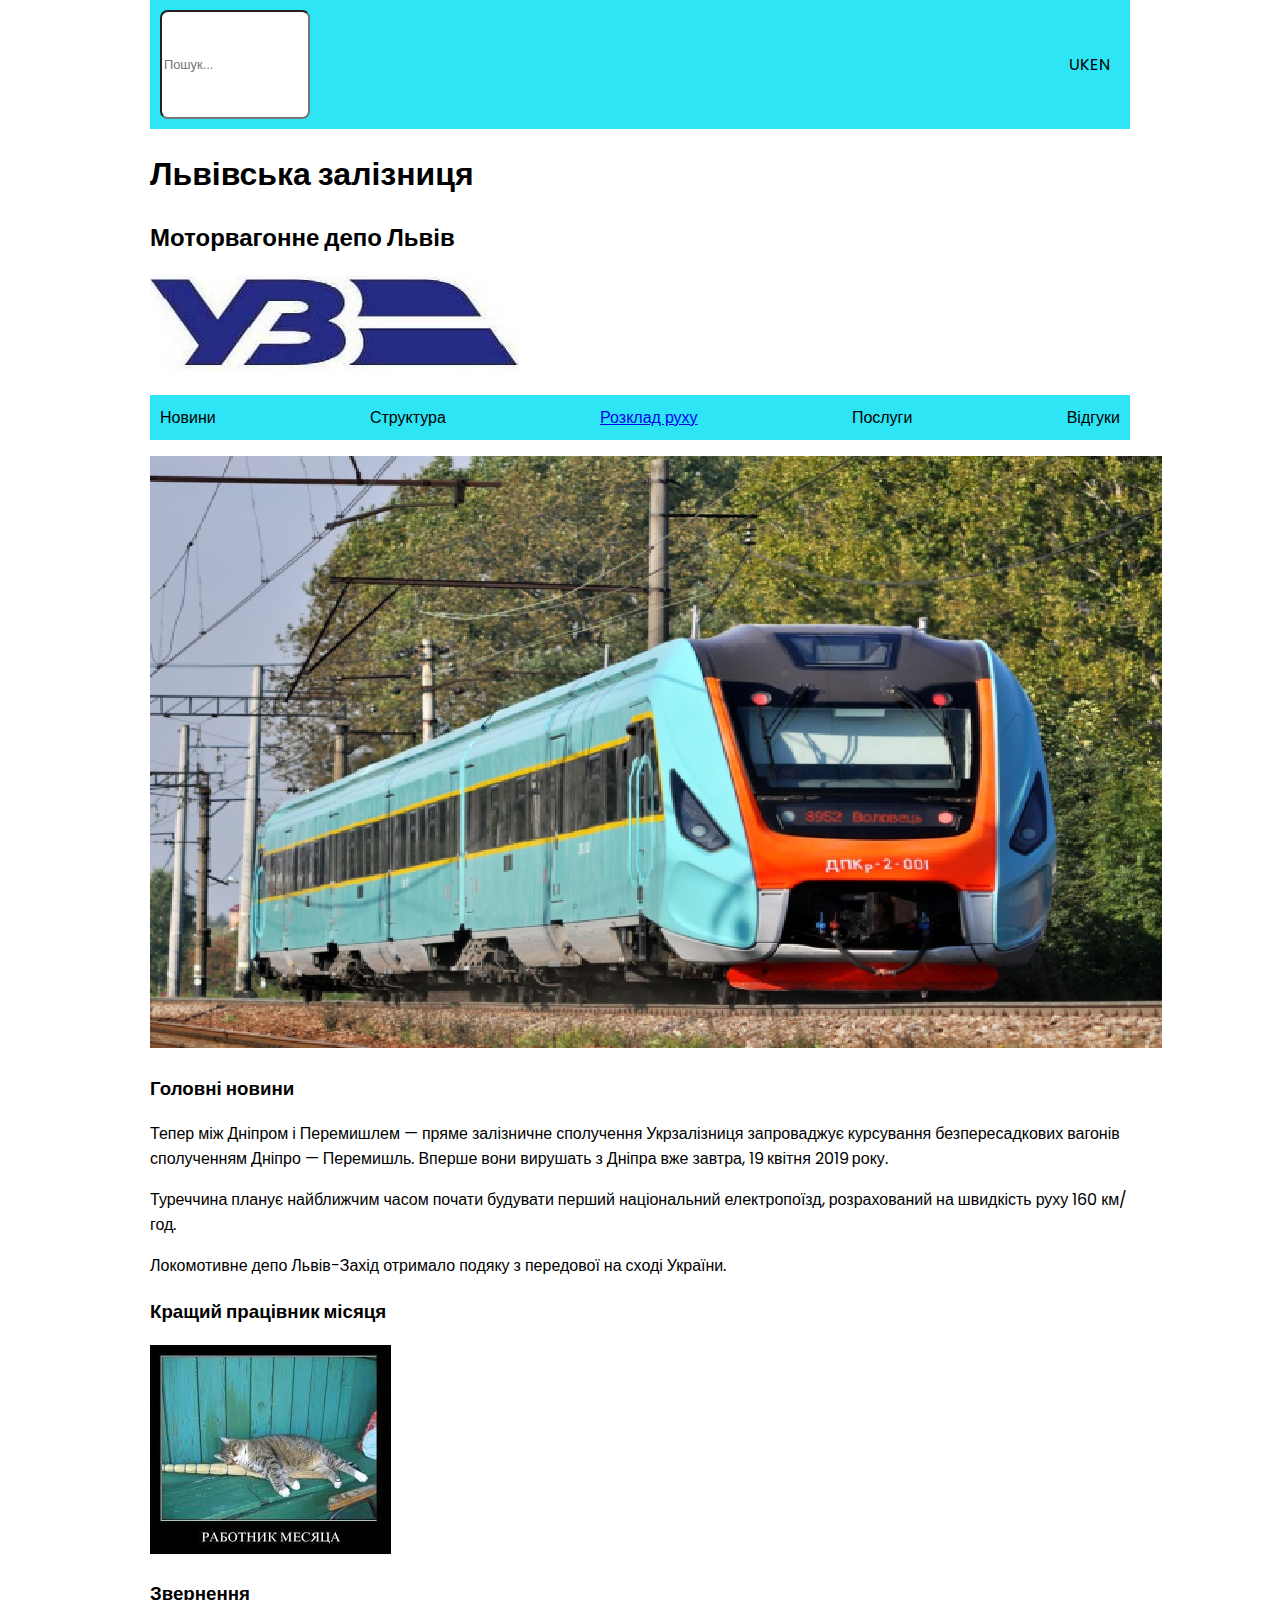
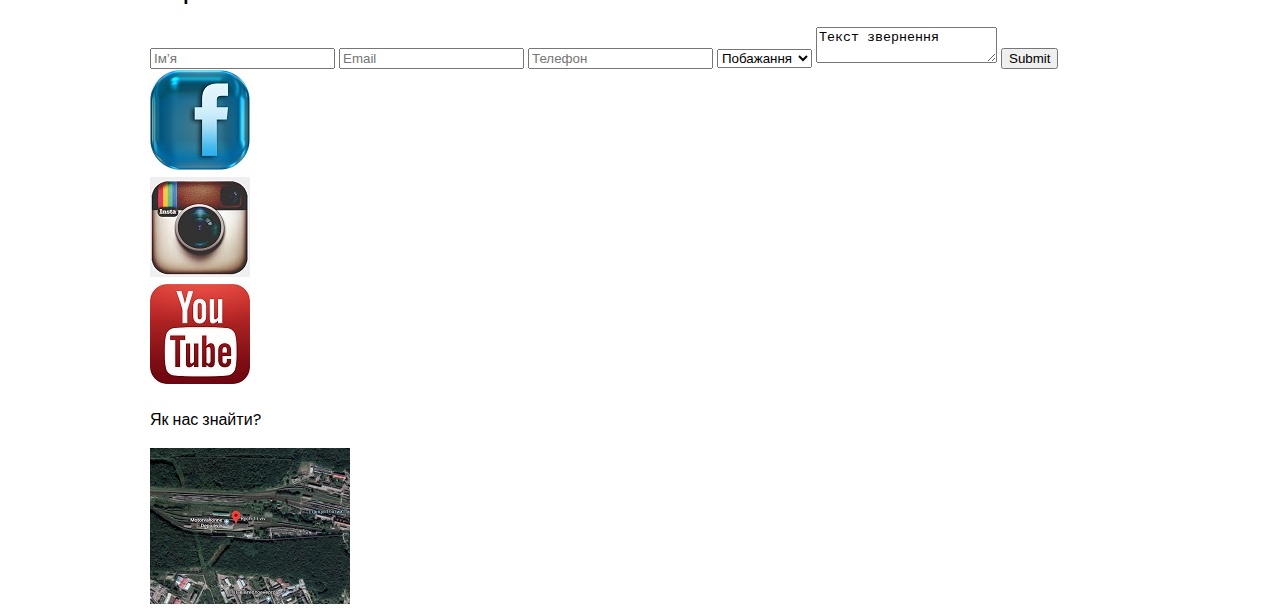
==== index.html @ 254c93fd "Initial" ====
<!DOCTYPE html>
<html lang="uk">
<head>
    <meta charset="UTF-8">
    <meta name="viewport" content="width=device-width, initial-scale=1.0">
    <meta http-equiv="X-UA-Compatible" content="ie=edge">
    <link rel="stylesheet" href="style.css">
    <title>Моторвагонне депо Львів</title>
</head>
<body>
    <header>
        <nav>
            <input type="search" class="search" placeholder="Пошук...">
            <ul class="lang">
                <li>
                    <p>UK</p>
                </li>
                <li>
                    <p>EN</p>
                </li>
                </li>
            </ul>
        </nav>    
        <div class="lz">
        <h1>Львівська залізниця</h1>
        </div>
        <h2 class="rpch-1">Моторвагонне депо Львів</h2>
        <div class="logo">
            <a href="https://www.uz.gov.ua/en/"><img src="img/uzlogo.jpg" alt="УЗ"></a>
        </div>
        <div class="menu">
            <ul>
                <li>
                    <a>Новини</a>
                </li>
                <li>
                    <a>Структура</a>
                </li>
                <li>
                    <a href="http://railway.lviv.ua/schedule/suburban/">Розклад руху</a>
                </li>
                <li>
                    <a>Послуги</a>
                </li>
                <li>
                    <a>Відгуки</a>
                </li>
            </ul>
        </div>
    </header>
    <main class="main">
        <div>
            <img src="img/diesel.jpg" alt="дизель">
        </div>
        <div class="scroll-news">
            <h3>Головні новини</h3>
            <p>Тепер між Дніпром і Перемишлем — пряме залізничне сполучення
                Укрзалізниця запроваджує курсування безпересадкових вагонів сполученням Дніпро — Перемишль. 
                Вперше вони вирушать з Дніпра вже завтра, 19 квітня 2019 року.</p>
            <p>Туреччина планує найближчим часом почати будувати перший національний електропоїзд,
                розрахований на швидкість руху 160 км/год.</p>
            <p>Локомотивне депо Львів-Захід отримало подяку з передової на сході України.</p>
        </div>
        <div>
            <h3>Кращий працівник місяця</h3>
            <img src="img/thebest.jpg" alt="Кращий працівник">
        </div>
        <div class="feedback">
            <form method="POST" action="https://formspree.io/a.habinskyi@gmail.com">
                <h3>Звернення</h3>
                <input type="text" name="yourname" placeholder="Ім’я" required/>
                <input type="email" name="Email" placeholder="Email" required/>
                <input type="text" name="phone-number" placeholder="Телефон" required/>
                <select name="select-theme">
                    <option>Побажання</option>
                    <option>Скарга</option>
                    <option>Сервіс</option>
                    <option>Графік руху</option>
                </select>
                <textarea name="comments">Текст звернення</textarea>
                <input type="submit" />
            </form>
        </div>
    </main>
    <footer>
         <div>
            <div><a href="https://uk-ua.facebook.com/"><img src="img/facebook.jpg" alt="facebook"></a></div>
            <div><a href="https://www.instagram.com"><img src="img/insta.jpg" alt="insta"></a></div>
            <div><a href="https://www.youtube.com"><img src="img/tube.jpg" alt="youtube"></a></div>
         </div>
         <div>
             <p>Як нас знайти?</p>
             <a href="https://goo.gl/maps/siSmttHhkdsrPRqAA"><img src="img/map.jpg" alt="карта"></a>
         </div>
    </footer>
</body>

</html>
---- style.css ----
@import url('https://fonts.googleapis.com/css?family=Poppins');

:root {
    --primary-color: black;
    font-family: 'Poppins', sans-serif;
}

body {
    max-width: 980px;
    margin: auto;
}

h1, h2, div, nav, ul, {
    margin: 0;
    padding: 0;
}

nav, ul {
    display: flex;
    justify-content: space-between;
    background-color: #2DE5F5;
    padding: 10px;
    
}

header nav .search {
    max-width: 150px;
    color: red;
    border-radius: 0.6em;
    font-size: 0.8rem;
}

ul {
    list-style: none;
}
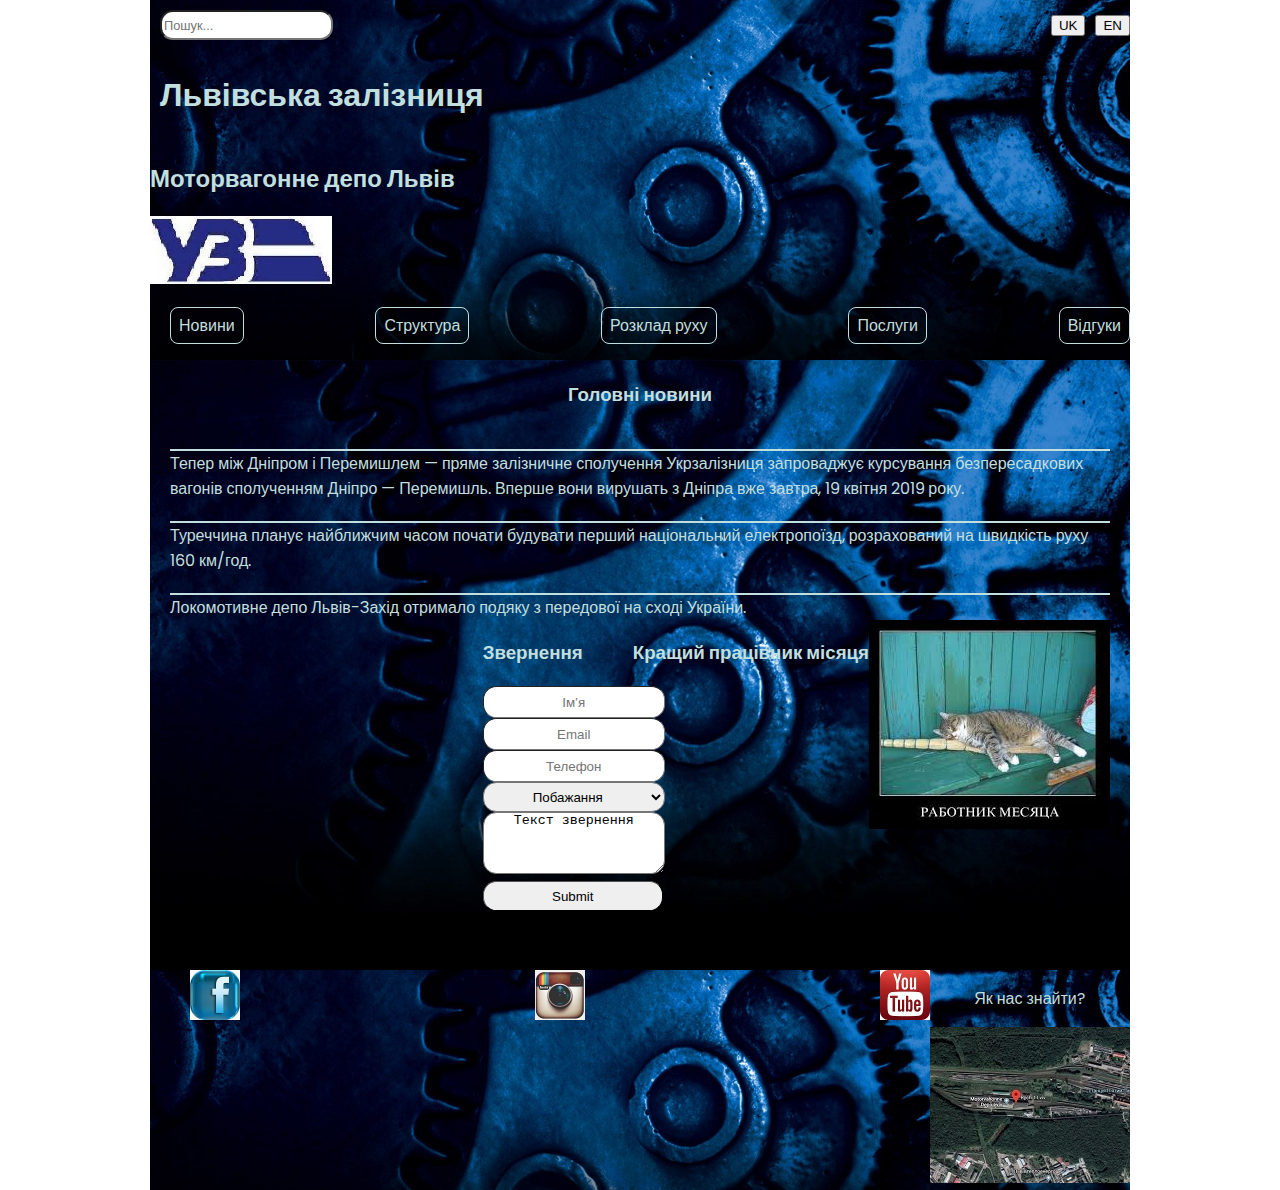
==== commit cc2419c2: "Initial" ====
--- a/index.html
+++ b/index.html
@@ -13,10 +13,10 @@
             <input type="search" class="search" placeholder="Пошук...">
             <ul class="lang">
                 <li>
-                    <p>UK</p>
+                    <button>UK</button>
                 </li>
                 <li>
-                    <p>EN</p>
+                    <button>EN</button>
                 </li>
                 </li>
             </ul>
@@ -26,7 +26,7 @@
         </div>
         <h2 class="rpch-1">Моторвагонне депо Львів</h2>
         <div class="logo">
-            <a href="https://www.uz.gov.ua/en/"><img src="img/uzlogo.jpg" alt="УЗ"></a>
+            <a href="https://www.uz.gov.ua/en/"><img src="img/logo.jpg" alt="УЗ"></a>
         </div>
         <div class="menu">
             <ul>
@@ -37,7 +37,7 @@
                     <a>Структура</a>
                 </li>
                 <li>
-                    <a href="http://railway.lviv.ua/schedule/suburban/">Розклад руху</a>
+                    <a class="list" href="http://railway.lviv.ua/schedule/suburban/">Розклад руху</a>
                 </li>
                 <li>
                     <a>Послуги</a>
@@ -49,9 +49,9 @@
         </div>
     </header>
     <main class="main">
-        <div>
-            <img src="img/diesel.jpg" alt="дизель">
-        </div>
+        <!--<div>-->
+        <!--    <img src="img/diesel.jpg" alt="дизель">-->
+        <!--</div>-->
         <div class="scroll-news">
             <h3>Головні новини</h3>
             <p>Тепер між Дніпром і Перемишлем — пряме залізничне сполучення
@@ -61,29 +61,31 @@
                 розрахований на швидкість руху 160 км/год.</p>
             <p>Локомотивне депо Львів-Захід отримало подяку з передової на сході України.</p>
         </div>
-        <div>
-            <h3>Кращий працівник місяця</h3>
-            <img src="img/thebest.jpg" alt="Кращий працівник">
-        </div>
-        <div class="feedback">
-            <form method="POST" action="https://formspree.io/a.habinskyi@gmail.com">
-                <h3>Звернення</h3>
-                <input type="text" name="yourname" placeholder="Ім’я" required/>
-                <input type="email" name="Email" placeholder="Email" required/>
-                <input type="text" name="phone-number" placeholder="Телефон" required/>
-                <select name="select-theme">
-                    <option>Побажання</option>
-                    <option>Скарга</option>
-                    <option>Сервіс</option>
-                    <option>Графік руху</option>
-                </select>
-                <textarea name="comments">Текст звернення</textarea>
-                <input type="submit" />
-            </form>
-        </div>
+        <section>
+            <div class="bestworker">
+                <h3>Кращий працівник місяця</h3>
+                <img src="img/thebest.jpg" alt="Кращий працівник">
+            </div>
+            <div class="feedback">
+                <form method="POST" action="https://formspree.io/a.habinskyi@gmail.com">
+                    <h3>Звернення</h3>
+                    <input type="text" name="yourname" placeholder="Ім’я" required/>
+                    <input type="email" name="Email" placeholder="Email" required/>
+                    <input type="text" name="phone-number" placeholder="Телефон" required/>
+                    <select name="select-theme">
+                            <option>Побажання</option>
+                            <option>Скарга</option>
+                            <option>Сервіс</option>
+                            <option>Графік руху</option>
+                        </select>
+                    <textarea name="comments">Текст звернення</textarea>
+                    <input type="submit" />
+                </form>
+            </div>
+        </section>
     </main>
     <footer>
-         <div>
+         <div class="social">
             <div><a href="https://uk-ua.facebook.com/"><img src="img/facebook.jpg" alt="facebook"></a></div>
             <div><a href="https://www.instagram.com"><img src="img/insta.jpg" alt="insta"></a></div>
             <div><a href="https://www.youtube.com"><img src="img/tube.jpg" alt="youtube"></a></div>
--- a/style.css
+++ b/style.css
@@ -1,7 +1,7 @@
 @import url('https://fonts.googleapis.com/css?family=Poppins');
 
 :root {
-    --primary-color: black;
+    --primary-color: #C0DFDE;
     font-family: 'Poppins', sans-serif;
 }
 
@@ -10,34 +10,185 @@
     margin: auto;
 }
 
-h1, h2, div, nav, ul, {
+h1,
+h2,
+div,
+nav,
+ul,
+    {
     margin: 0;
     padding: 0;
+
 }
 
-nav, ul {
+h1,
+h2,
+div,
+nav,
+ul,
+a,
+p {
+    color: var(--primary-color);
+}
+
+
+header nav {
+    height: 50px;
+}
+
+header,
+main,
+footer {
+    background-image: url(img/rail.jpg);
+    background-size: cover;
+    background-position: center;
+}
+
+nav,
+ul,
+li,
+.lz {
     display: flex;
     justify-content: space-between;
-    background-color: #2DE5F5;
-    padding: 10px;
+    padding-left: 10px;
+    align-items: center;
     
 }
 
+
+
 header nav .search {
-    max-width: 150px;
+    max-width: 200px;
     color: red;
-    border-radius: 0.6em;
+    border-radius: 1em;
     font-size: 0.8rem;
+    height: 30px;
 }
 
 ul {
     list-style: none;
 }
-  
+
+.menu {
+    display: flex;
+    padding: 0;
+    list-style-type: none;
+    justify-content: space-between;
+    align-items: center;
+    flex: 1;
+    text-decoration: none;
+}
+
+.menu ul {
+    width: 980px;
+}
+
+.menu ul li a {
+    border: 1px solid black;
+    border-radius: 8px;
+    border-color: #C0DFDE;
+    padding: 5px 8px 5px 8px;
+    text-decoration: none;
+    color: #C0DFDE;
+}
+
+.list {
+    text-decoration: none;
+}
+
+main {
+    margin: 0;
+    padding: 0;
+}
+
+.scroll-news h3 {
+    display: block;
+    padding: 20px;
+    margin-top: 0px;
+    text-align: center;
+}
+
+.scroll-news p {
+    display: block;
+    margin: 0;
+    margin-left: 20px;
+    margin-right: 20px;
+    margin-top: 20px;
+    border-top: #C0DFDE 2px solid;
+
+
+}
+
+section {
+    height: 350px;
+}
+
+.bestworker {
+
+    display: flex;
+    margin-right: 20px;
+    float: right;
+}
+
+form {
+    width: 150px;
+    float: right;
+    margin-left: 20px;
+}
+
+.feedback input, textarea {
+    padding: 0;
+    margin: 0;
+    width: 180px;
+    border-width: 1px;
+    border-radius: 1em;
+    text-align: center;
+    height: 30px;
+    list-style-type: none;
+
+
+}
+
+.feedback select {
+    padding: 0;
+    margin: 0;
+    width: 182px;
+    border-width: 1px;
+    border-radius: 1em;
+    text-align: center;
+    height: 30px;
+}
+
+textarea {
+    height: 60px;
+    list-style-type: none;
+}
+
+footer {
+    margin: 0;
+    padding: 0;
+    display: flex;
+    text-align: center;
+}
+
+.social {
+    display: flex;
+    justify-content: space-between;
+    flex: 2;
+    margin-left: 40px;
+}
+.social img{
+    width: 50px;
+    height: 50px;
+}
+
+@media (max-width: 500px) {
+    .logo, .rpch-1, .menu {
+        display: flex;
+    }
+} 
 
 
 
 
 
-
-
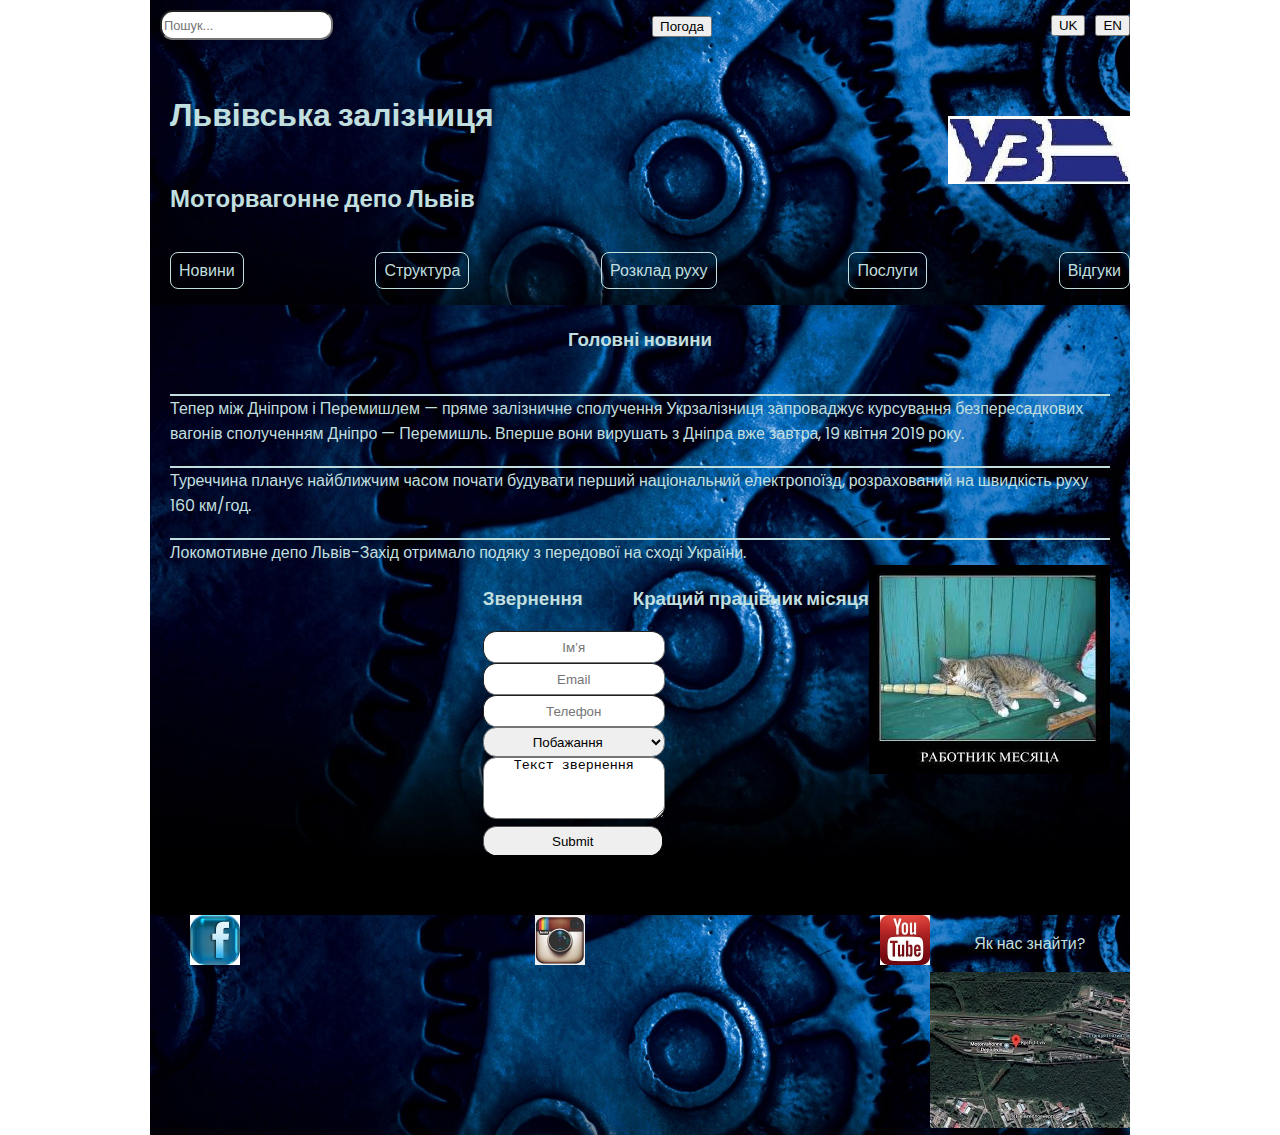
==== commit f6940fb5: "Initial" ====
--- a/index.html
+++ b/index.html
@@ -11,6 +11,9 @@
     <header>
         <nav>
             <input type="search" class="search" placeholder="Пошук...">
+            <div class="weather">
+                <button class="openweather">Погода</button>
+            </div>
             <ul class="lang">
                 <li>
                     <button>UK</button>
@@ -95,6 +98,8 @@
              <a href="https://goo.gl/maps/siSmttHhkdsrPRqAA"><img src="img/map.jpg" alt="карта"></a>
          </div>
     </footer>
+    
+    <script src="js/index.js"></script>
 </body>
 
 </html>--- a/style.css
+++ b/style.css
@@ -52,7 +52,17 @@
     justify-content: space-between;
     padding-left: 10px;
     align-items: center;
-    
+}
+
+.lz, .rpch-1{
+    margin: 20px;
+    padding: 0;
+}
+
+.logo {
+    position: relative;
+    float: right;
+    margin-top: -120px;
 }
 
 
@@ -182,9 +192,15 @@
     height: 50px;
 }
 
-@media (max-width: 500px) {
-    .logo, .rpch-1, .menu {
-        display: flex;
+@media (max-width: 540px) {
+    .logo img{
+        position: relative;
+        width: 100px;
+        height: 50px;
+        float: left;
+        margin-right: 200px;
+        margin-left: 200px;
+        margin-top: -70px;
     }
 } 
 
@@ -192,3 +208,4 @@
 
 
 
+
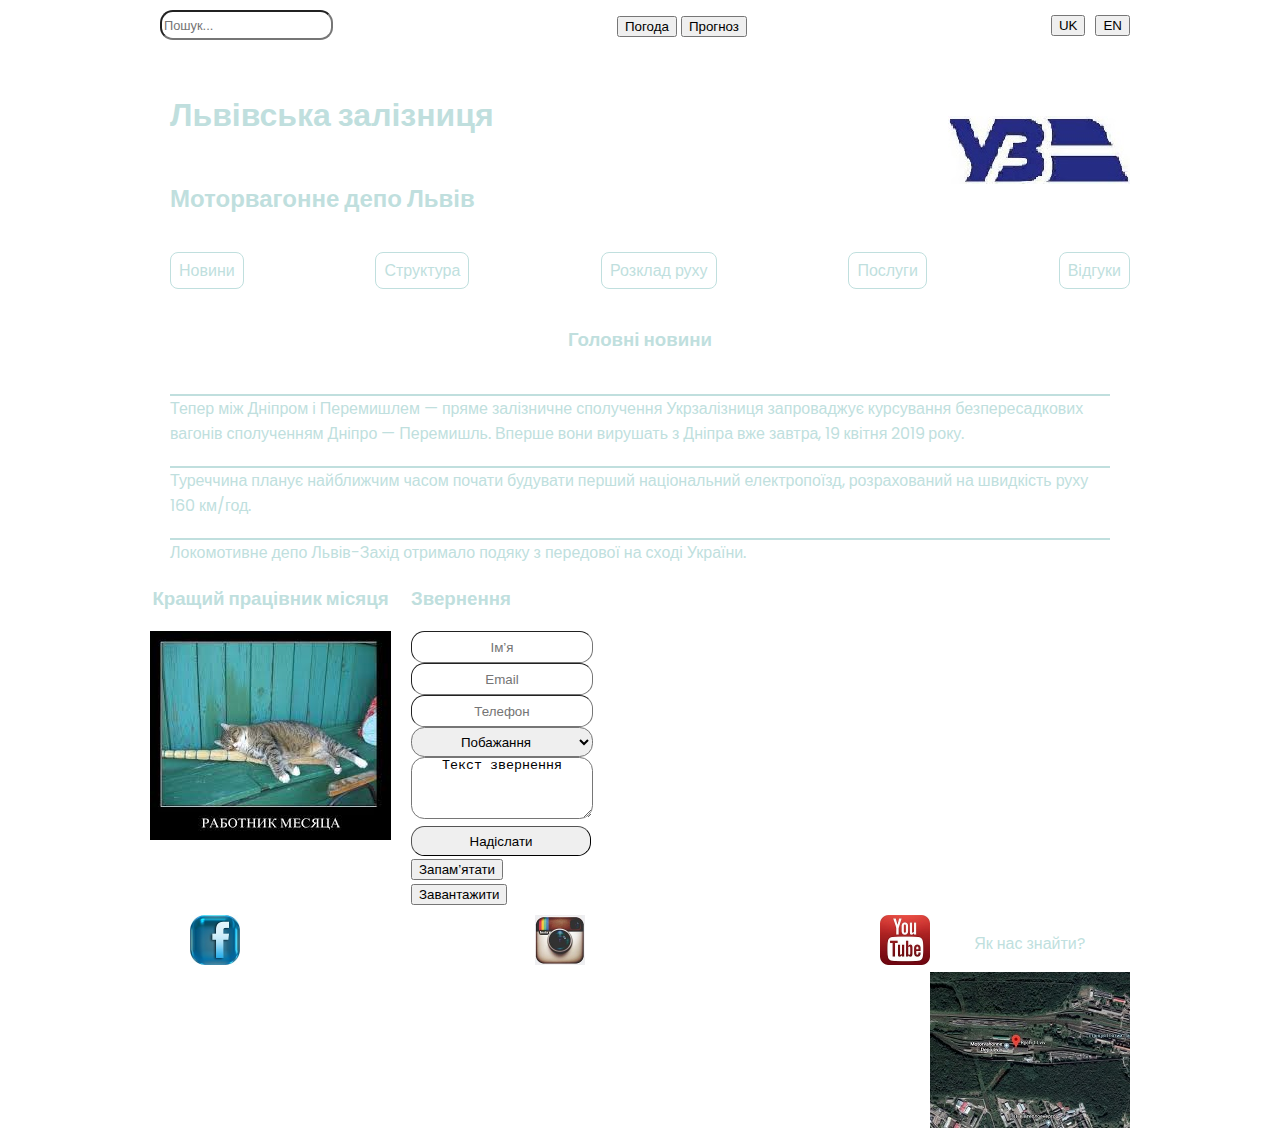
==== commit 3e7f67df: "Initial" ====
--- a/index.html
+++ b/index.html
@@ -13,6 +13,7 @@
             <input type="search" class="search" placeholder="Пошук...">
             <div class="weather">
                 <button class="openweather">Погода</button>
+                <button class="fetch-weather">Прогноз</button>
             </div>
             <ul class="lang">
                 <li>
@@ -70,7 +71,7 @@
                 <img src="img/thebest.jpg" alt="Кращий працівник">
             </div>
             <div class="feedback">
-                <form method="POST" action="https://formspree.io/a.habinskyi@gmail.com">
+                <form class="contact-form" method="POST" action="https://formspree.io/a.habinskyi@gmail.com">
                     <h3>Звернення</h3>
                     <input type="text" name="yourname" placeholder="Ім’я" required/>
                     <input type="email" name="Email" placeholder="Email" required/>
@@ -82,7 +83,9 @@
                             <option>Графік руху</option>
                         </select>
                     <textarea name="comments">Текст звернення</textarea>
-                    <input type="submit" />
+                    <input class="send" type="submit" value= "Надіслати"/>
+                    <button class="save-btn">Запам’ятати</button>
+                    <button class="load-btn">Завантажити</button>
                 </form>
             </div>
         </section>
--- a/style.css
+++ b/style.css
@@ -36,13 +36,13 @@
     height: 50px;
 }
 
-header,
-main,
-footer {
-    background-image: url(img/rail.jpg);
-    background-size: cover;
-    background-position: center;
-}
+/*header,*/
+/*main,*/
+/*footer {*/
+    /*background-image: url(img/rail.jpg);*/
+    /*background-size: cover;*/
+    /*background-position: center;*/
+/*}*/
 
 nav,
 ul,
@@ -134,10 +134,7 @@
 }
 
 .bestworker {
-
-    display: flex;
-    margin-right: 20px;
-    float: right;
+    text-align: center;
 }
 
 form {
@@ -190,6 +187,11 @@
 .social img{
     width: 50px;
     height: 50px;
+}
+
+section {
+    display: flex;
+    flex: 1;
 }
 
 @media (max-width: 540px) {
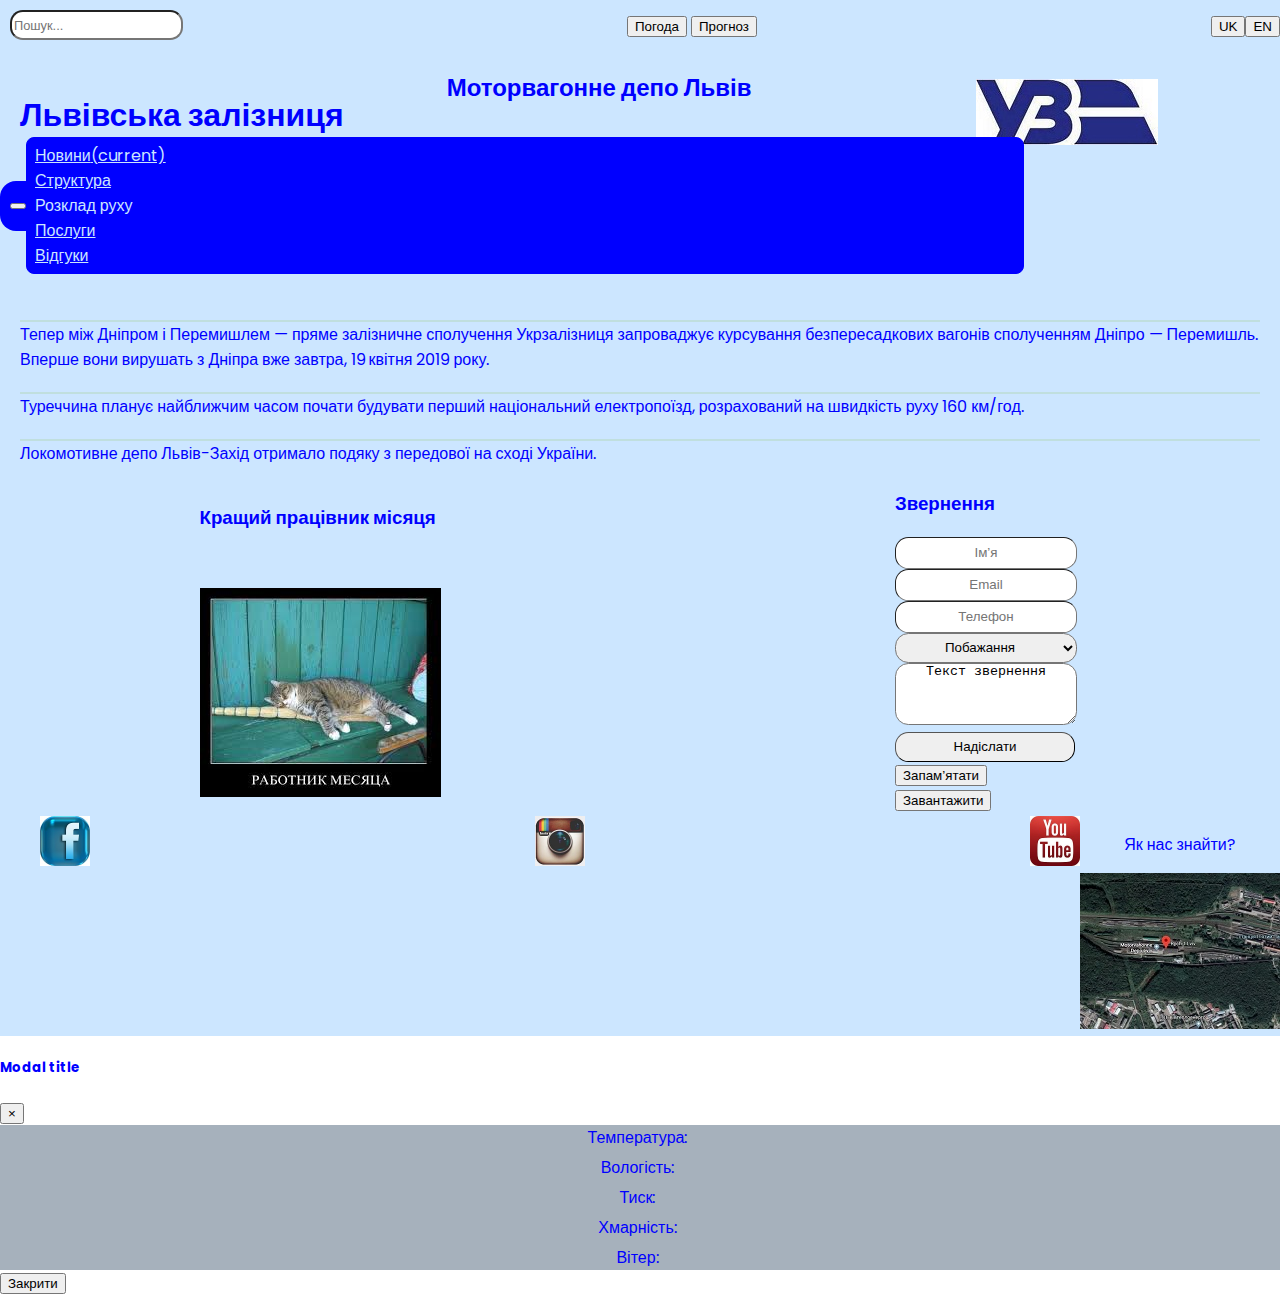
==== commit e4bec484: "Initial" ====
--- a/index.html
+++ b/index.html
@@ -4,6 +4,7 @@
     <meta charset="UTF-8">
     <meta name="viewport" content="width=device-width, initial-scale=1.0">
     <meta http-equiv="X-UA-Compatible" content="ie=edge">
+    <link rel="stylesheet" href="https://bootswatch.com/4/cyborg/bootstrap.min.css">
     <link rel="stylesheet" href="style.css">
     <title>Моторвагонне депо Львів</title>
 </head>
@@ -12,7 +13,7 @@
         <nav>
             <input type="search" class="search" placeholder="Пошук...">
             <div class="weather">
-                <button class="openweather">Погода</button>
+                <button class="openweather" data-toggle="modal" data-target="#weatherwindow">Погода</button>
                 <button class="fetch-weather">Прогноз</button>
             </div>
             <ul class="lang">
@@ -24,32 +25,58 @@
                 </li>
                 </li>
             </ul>
-        </nav>    
-        <div class="lz">
-        <h1>Львівська залізниця</h1>
-        </div>
-        <h2 class="rpch-1">Моторвагонне депо Львів</h2>
-        <div class="logo">
-            <a href="https://www.uz.gov.ua/en/"><img src="img/logo.jpg" alt="УЗ"></a>
-        </div>
+        </nav>
+            <section class="lable">
+                <div class="lz">
+                    <h1>Львівська залізниця</h1>
+                </div>
+                    <h2 class="rpch-1">Моторвагонне депо Львів</h2>
+                <div class="logo">
+                    <a href="https://www.uz.gov.ua/en/"><img src="img/logo.jpg" alt="УЗ"></a>
+                </div>
+            </section>
         <div class="menu">
-            <ul>
-                <li>
-                    <a>Новини</a>
-                </li>
-                <li>
-                    <a>Структура</a>
-                </li>
-                <li>
-                    <a class="list" href="http://railway.lviv.ua/schedule/suburban/">Розклад руху</a>
-                </li>
-                <li>
-                    <a>Послуги</a>
-                </li>
-                <li>
-                    <a>Відгуки</a>
-                </li>
-            </ul>
+            <!--<ul>-->
+            <!--    <li>-->
+            <!--        <a>Новини</a>-->
+            <!--    </li>-->
+            <!--    <li>-->
+            <!--        <a>Структура</a>-->
+            <!--    </li>-->
+            <!--    <li>-->
+            <!--        <a class="list" href="http://railway.lviv.ua/schedule/suburban/">Розклад руху</a>-->
+            <!--    </li>-->
+            <!--    <li>-->
+            <!--        <a>Послуги</a>-->
+            <!--    </li>-->
+            <!--    <li>-->
+            <!--        <a>Відгуки</a>-->
+            <!--    </li>-->
+            <!--</ul>-->
+            <nav class="navbar navbar-expand-lg navbar-dark bg-dark nav-pad sticky-top">
+                <button class="navbar-toggler" type="button" data-toggle="collapse" data-target="#navbarNav" aria-controls="navbarNav" aria-expanded="false" aria-label="Toggle navigation">
+                  <span class="navbar-toggler-icon"></span>
+                </button>
+                <div class="collapse navbar-collapse" id="navbarNav">
+                    <ul class="navbar-nav">
+                        <li class="nav-item active">
+                            <a class="nav-link" href="#news">Новини<span class="sr-only">(current)</span></a>
+                        </li>
+                        <li class="nav-item">
+                            <a class="nav-link" href="#structure">Структура</a>
+                        </li>
+                        <li class="nav-item">
+                            <a class="nav-link" ref="http://railway.lviv.ua/schedule/suburban/">Розклад руху</a>
+                        </li>
+                        <li class="nav-item">
+                            <a class="nav-link" href="#">Послуги</a>
+                        </li>
+                        <li class="nav-item">
+                            <a class="nav-link" href="#">Відгуки</a>
+                        </li>
+                    </ul>
+                </div>
+            </nav>
         </div>
     </header>
     <main class="main">
@@ -65,7 +92,7 @@
                 розрахований на швидкість руху 160 км/год.</p>
             <p>Локомотивне депо Львів-Захід отримало подяку з передової на сході України.</p>
         </div>
-        <section>
+        <section class="thebest">
             <div class="bestworker">
                 <h3>Кращий працівник місяця</h3>
                 <img src="img/thebest.jpg" alt="Кращий працівник">
@@ -82,7 +109,7 @@
                             <option>Сервіс</option>
                             <option>Графік руху</option>
                         </select>
-                    <textarea name="comments">Текст звернення</textarea>
+                    <textarea name="comments" placeholder="none">Текст звернення</textarea>
                     <input class="send" type="submit" value= "Надіслати"/>
                     <button class="save-btn">Запам’ятати</button>
                     <button class="load-btn">Завантажити</button>
@@ -101,7 +128,52 @@
              <a href="https://goo.gl/maps/siSmttHhkdsrPRqAA"><img src="img/map.jpg" alt="карта"></a>
          </div>
     </footer>
+    <!-- Modal -->
+<div class="modal fade" id="weatherwindow" tabindex="-1" role="dialog" aria-labelledby="exampleModalLabel" aria-hidden="true">
+  <div class="modal-dialog" role="document">
+    <div class="modal-content">
+      <div class="modal-header">
+        <h5 class="modal-title" id="exampleModalLabel">Modal title</h5>
+        <button type="button" class="close" data-dismiss="modal" aria-label="Close">
+          <span aria-hidden="true">&times;</span>
+        </button>
+      </div>
+      <div class="modal-body">
+        <div class="weatherTable">
+                    <div class='weatherTableRow'>
+                        <div>Температура:</div>
+                        <div id='temp'></div>
+                    </div>
+                    <div class='weatherTableRow'>
+                        <div>Вологість:</div>
+                        <div id='humidity'></div>
+                    </div>
+                    <div class='weatherTableRow'>
+                        <div>Тиск:</div>
+                        <div id='pressure'></div>
+                    </div>
+                    <div class='weatherTableRow'>
+                        <div>Хмарність:</div>
+                        <div id='clouds'></div>
+                    </div>
+                    <div class='weatherTableRow'>
+                        <div>Вітер:</div>
+                        <div id='wind'></div>
+                    </div>
+                </div>
+      </div>
+      <div class="modal-footer">
+        <button type="button" class="btn btn-secondary" data-dismiss="modal">Закрити</button>
+        </div>
+    </div>
+  </div>
+</div>
     
+    
+    
+    <script src="https://code.jquery.com/jquery-3.4.1.min.js" integrity="sha256-CSXorXvZcTkaix6Yvo6HppcZGetbYMGWSFlBw8HfCJo=" crossorigin="anonymous"></script>
+    <script src="https://cdnjs.cloudflare.com/ajax/libs/popper.js/1.14.7/umd/popper.min.js" integrity="sha384-UO2eT0CpHqdSJQ6hJty5KVphtPhzWj9WO1clHTMGa3JDZwrnQq4sF86dIHNDz0W1" crossorigin="anonymous"></script>
+    <script src="https://stackpath.bootstrapcdn.com/bootstrap/4.3.1/js/bootstrap.min.js" integrity="sha384-JjSmVgyd0p3pXB1rRibZUAYoIIy6OrQ6VrjIEaFf/nJGzIxFDsf4x0xIM+B07jRM" crossorigin="anonymous"></script>
     <script src="js/index.js"></script>
 </body>
 
--- a/style.css
+++ b/style.css
@@ -1,12 +1,12 @@
 @import url('https://fonts.googleapis.com/css?family=Poppins');
 
 :root {
-    --primary-color: #C0DFDE;
+    --primary-color: #0000ff;
     font-family: 'Poppins', sans-serif;
 }
 
 body {
-    max-width: 980px;
+    min-width: 380px;
     margin: auto;
 }
 
@@ -23,11 +23,14 @@
 
 h1,
 h2,
+h3,
 div,
 nav,
 ul,
 a,
-p {
+p,
+div.navbarNav
+{
     color: var(--primary-color);
 }
 
@@ -36,17 +39,17 @@
     height: 50px;
 }
 
-/*header,*/
-/*main,*/
-/*footer {*/
-    /*background-image: url(img/rail.jpg);*/
-    /*background-size: cover;*/
-    /*background-position: center;*/
-/*}*/
+header,
+main,
+footer {
+    background-color: #cce6ff;
+    background-size: cover;
+    background-position: center;
+}
 
 nav,
-ul,
-li,
+ul.lang,
+li.lang,
 .lz {
     display: flex;
     justify-content: space-between;
@@ -59,11 +62,11 @@
     padding: 0;
 }
 
-.logo {
-    position: relative;
-    float: right;
-    margin-top: -120px;
-}
+/*.logo {*/
+/*    position: relative;*/
+/*    float: right;*/
+/*    margin-top: -120px;*/
+/*}*/
 
 
 
@@ -75,6 +78,19 @@
     height: 30px;
 }
 
+section.lable {
+    display: grid;
+    grid-template-columns: 1fr 1fr 1fr;
+    grid-template-columns: 40% 40% 20%;
+    grid-template-columns: repeat(auto-fit, minmax(200px, 1fr));
+}
+
+.logo {
+    display: grid;
+    align-items: center;
+    justify-content: center;
+}
+
 ul {
     list-style: none;
 }
@@ -87,20 +103,33 @@
     align-items: center;
     flex: 1;
     text-decoration: none;
+    color: #0000ff;
 }
 
 .menu ul {
     width: 980px;
 }
 
-.menu ul li a {
-    border: 1px solid black;
+.navbar-nav {
+    border: 1px solid #0000ff;
     border-radius: 8px;
-    border-color: #C0DFDE;
+    border-color: #0000ff;
     padding: 5px 8px 5px 8px;
     text-decoration: none;
-    color: #C0DFDE;
-}
+    background-color: #0000ff;
+   }
+   
+.navbar-dark .navbar-nav .nav-link {
+    color: #cce6ff;
+}
+
+.navbar.bg-dark {
+    background-color: #0000ff !important;
+    border: #cce6ff;
+    color: #0000ff;
+    border-radius: 1em;
+}
+
 
 .list {
     text-decoration: none;
@@ -129,13 +158,22 @@
 
 }
 
-section {
+section.thebest {
     height: 350px;
+    display: grid;
+    grid-template-columns: 1fr 1fr;
 }
 
 .bestworker {
-    text-align: center;
-}
+    display: grid;
+    align-items: center;
+    justify-content: center;
+}
+
+.modal-content {
+    background-color: white;
+}
+
 
 form {
     width: 150px;
@@ -156,6 +194,12 @@
 
 }
 
+.feedback {
+    display: grid;
+    align-items: center;
+    justify-content: center;
+}
+
 .feedback select {
     padding: 0;
     margin: 0;
@@ -189,10 +233,7 @@
     height: 50px;
 }
 
-section {
-    display: flex;
-    flex: 1;
-}
+
 
 @media (max-width: 540px) {
     .logo img{
@@ -206,8 +247,32 @@
     }
 } 
 
-
-
-
-
-
+.weatherTable {
+    display: grid;
+    grid-template-rows: auto auto auto auto auto;
+    grid-template-columns: auto;
+    grid-gap: 5px;
+    justify-content: center;
+    align-items: center;
+    text-align: center;
+    background-color: #a6b1bc;
+}
+
+.weatherTableRow {
+    display: grid;
+    grid-template-rows: auto;
+    grid-template-columns: auto auto;
+    grid-gap: 5px;
+    justify-content: center;
+    align-items: center;
+    text-align: center;
+}
+
+.weatherTableRow * {
+    margin: 0px;
+}
+
+
+
+
+
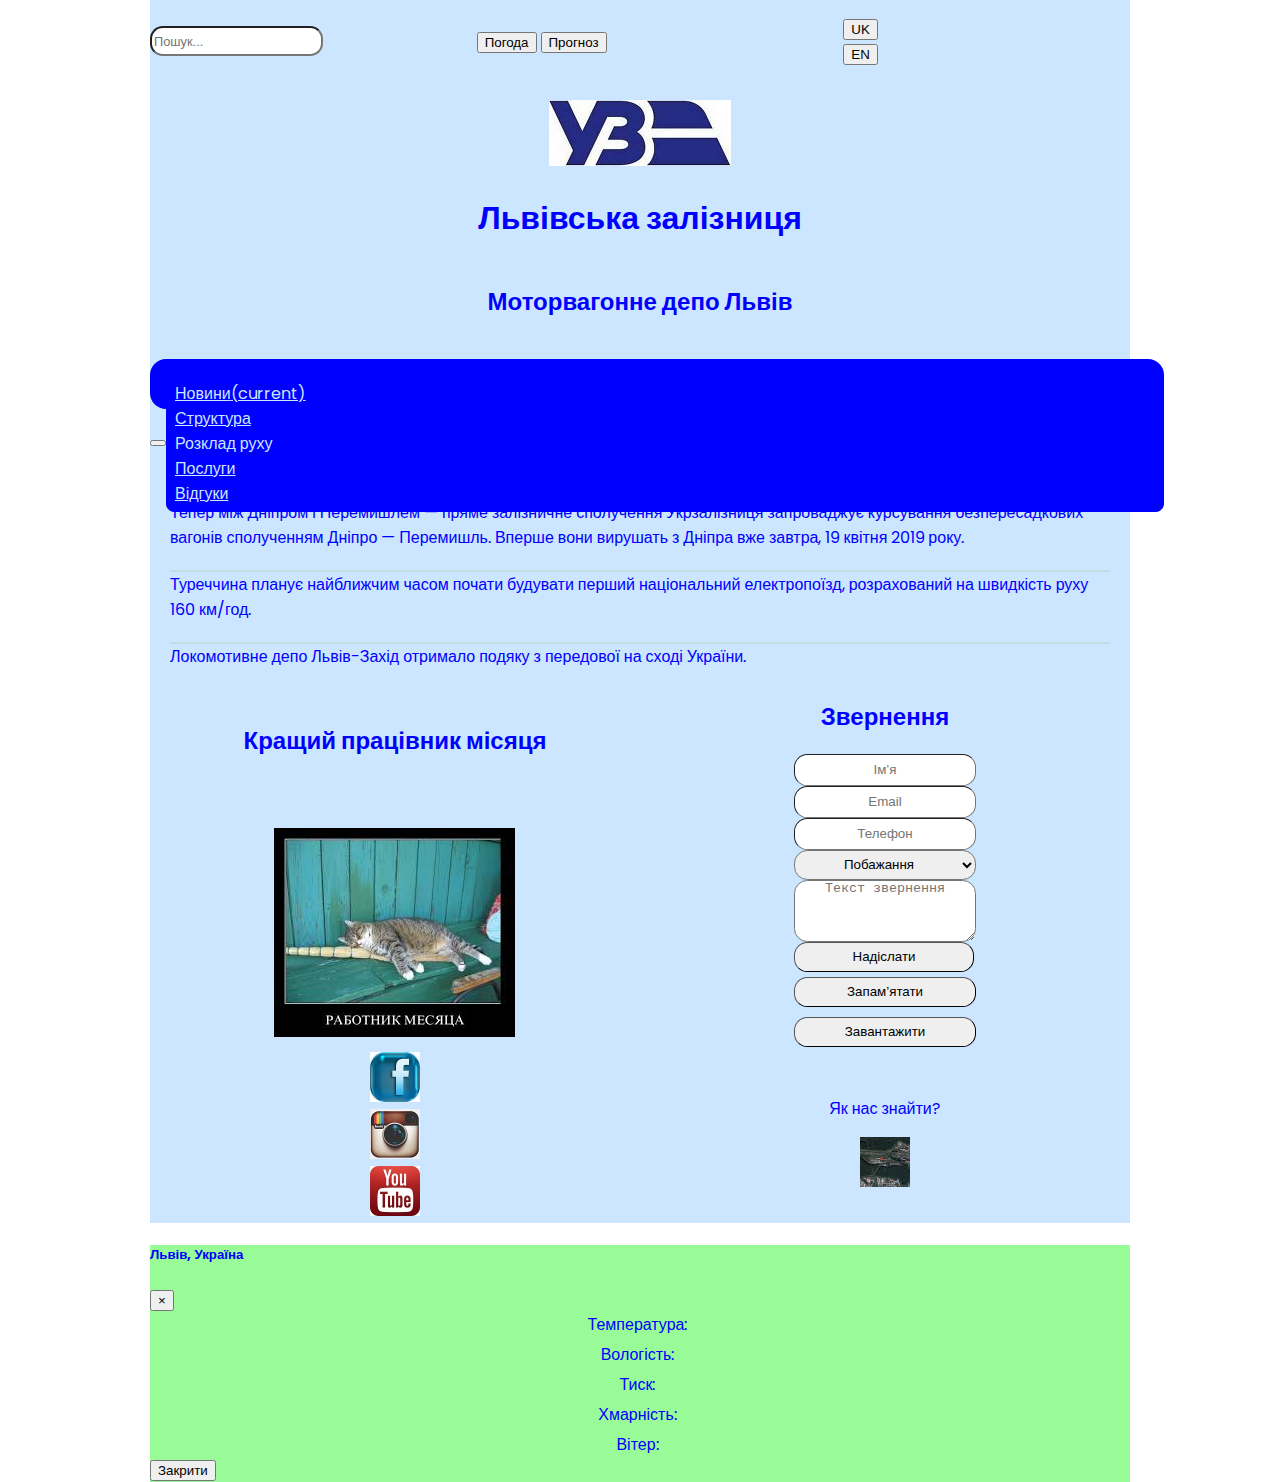
==== commit 50153633: "Initial" ====
--- a/index.html
+++ b/index.html
@@ -11,7 +11,9 @@
 <body>
     <header>
         <nav>
+            <div>
             <input type="search" class="search" placeholder="Пошук...">
+            </div>
             <div class="weather">
                 <button class="openweather" data-toggle="modal" data-target="#weatherwindow">Погода</button>
                 <button class="fetch-weather">Прогноз</button>
@@ -27,32 +29,15 @@
             </ul>
         </nav>
             <section class="lable">
+                <div class="logo">
+                    <a href="https://www.uz.gov.ua/en/"><img src="img/logo.jpg" alt="УЗ"></a>
+                </div>
                 <div class="lz">
                     <h1>Львівська залізниця</h1>
                 </div>
                     <h2 class="rpch-1">Моторвагонне депо Львів</h2>
-                <div class="logo">
-                    <a href="https://www.uz.gov.ua/en/"><img src="img/logo.jpg" alt="УЗ"></a>
-                </div>
             </section>
         <div class="menu">
-            <!--<ul>-->
-            <!--    <li>-->
-            <!--        <a>Новини</a>-->
-            <!--    </li>-->
-            <!--    <li>-->
-            <!--        <a>Структура</a>-->
-            <!--    </li>-->
-            <!--    <li>-->
-            <!--        <a class="list" href="http://railway.lviv.ua/schedule/suburban/">Розклад руху</a>-->
-            <!--    </li>-->
-            <!--    <li>-->
-            <!--        <a>Послуги</a>-->
-            <!--    </li>-->
-            <!--    <li>-->
-            <!--        <a>Відгуки</a>-->
-            <!--    </li>-->
-            <!--</ul>-->
             <nav class="navbar navbar-expand-lg navbar-dark bg-dark nav-pad sticky-top">
                 <button class="navbar-toggler" type="button" data-toggle="collapse" data-target="#navbarNav" aria-controls="navbarNav" aria-expanded="false" aria-label="Toggle navigation">
                   <span class="navbar-toggler-icon"></span>
@@ -80,9 +65,6 @@
         </div>
     </header>
     <main class="main">
-        <!--<div>-->
-        <!--    <img src="img/diesel.jpg" alt="дизель">-->
-        <!--</div>-->
         <div class="scroll-news">
             <h3>Головні новини</h3>
             <p>Тепер між Дніпром і Перемишлем — пряме залізничне сполучення
@@ -94,8 +76,8 @@
         </div>
         <section class="thebest">
             <div class="bestworker">
-                <h3>Кращий працівник місяця</h3>
-                <img src="img/thebest.jpg" alt="Кращий працівник">
+                <h3 class="bw-text" >Кращий працівник місяця</h3>
+                <img src="img/thebest.jpg" class="bw-img" alt="Кращий працівник">
             </div>
             <div class="feedback">
                 <form class="contact-form" method="POST" action="https://formspree.io/a.habinskyi@gmail.com">
@@ -109,7 +91,7 @@
                             <option>Сервіс</option>
                             <option>Графік руху</option>
                         </select>
-                    <textarea name="comments" placeholder="none">Текст звернення</textarea>
+                    <textarea name="comments" placeholder="Текст звернення"></textarea>
                     <input class="send" type="submit" value= "Надіслати"/>
                     <button class="save-btn">Запам’ятати</button>
                     <button class="load-btn">Завантажити</button>
@@ -117,8 +99,8 @@
             </div>
         </section>
     </main>
-    <footer>
-         <div class="social">
+    <footer class="social">
+         <div>
             <div><a href="https://uk-ua.facebook.com/"><img src="img/facebook.jpg" alt="facebook"></a></div>
             <div><a href="https://www.instagram.com"><img src="img/insta.jpg" alt="insta"></a></div>
             <div><a href="https://www.youtube.com"><img src="img/tube.jpg" alt="youtube"></a></div>
@@ -133,7 +115,8 @@
   <div class="modal-dialog" role="document">
     <div class="modal-content">
       <div class="modal-header">
-        <h5 class="modal-title" id="exampleModalLabel">Modal title</h5>
+          
+        <h5 class="modal-title" id="exampleModalLabel">Львів, Україна</h5>
         <button type="button" class="close" data-dismiss="modal" aria-label="Close">
           <span aria-hidden="true">&times;</span>
         </button>
--- a/style.css
+++ b/style.css
@@ -6,7 +6,7 @@
 }
 
 body {
-    min-width: 380px;
+    max-width: 980px;
     margin: auto;
 }
 
@@ -47,26 +47,23 @@
     background-position: center;
 }
 
-nav,
-ul.lang,
-li.lang,
-.lz {
-    display: flex;
-    justify-content: space-between;
-    padding-left: 10px;
-    align-items: center;
-}
-
-.lz, .rpch-1{
-    margin: 20px;
-    padding: 0;
-}
-
-/*.logo {*/
-/*    position: relative;*/
-/*    float: right;*/
-/*    margin-top: -120px;*/
+/*nav,*/
+/*ul.lang,*/
+/*li.lang,*/
+/*.lz {*/
+/*    display: flex;*/
+/*    justify-content: space-between;*/
+/*    padding-left: 10px;*/
+/*    align-items: center;*/
+   
 /*}*/
+
+nav {
+    display: grid;
+    grid-template-columns: 1fr 1fr 1fr;
+    align-items: center;
+    justify-content: center;
+}
 
 
 
@@ -80,15 +77,19 @@
 
 section.lable {
     display: grid;
-    grid-template-columns: 1fr 1fr 1fr;
-    grid-template-columns: 40% 40% 20%;
-    grid-template-columns: repeat(auto-fit, minmax(200px, 1fr));
-}
+    align-items: center;
+    margin: 20px;
+    padding: 0; 
+    text-align: center;
+    justify-content: center;
+}
+
 
 .logo {
     display: grid;
     align-items: center;
     justify-content: center;
+    cursor: pointer;
 }
 
 ul {
@@ -104,10 +105,16 @@
     flex: 1;
     text-decoration: none;
     color: #0000ff;
+    
 }
 
 .menu ul {
     width: 980px;
+}
+
+.navbar navbar-expand-lg navbar-dark bg-dark nav-pad sticky-top {
+    max-width: 980px;
+    padding: 0px;
 }
 
 .navbar-nav {
@@ -117,6 +124,7 @@
     padding: 5px 8px 5px 8px;
     text-decoration: none;
     background-color: #0000ff;
+    width: 950px;
    }
    
 .navbar-dark .navbar-nav .nav-link {
@@ -159,7 +167,7 @@
 }
 
 section.thebest {
-    height: 350px;
+    /*height: 350px;*/
     display: grid;
     grid-template-columns: 1fr 1fr;
 }
@@ -168,17 +176,44 @@
     display: grid;
     align-items: center;
     justify-content: center;
+}
+
+.bw-text {
+    margin: auto;
+    margin-top: 40px;
+    margin-bottom: 40px;
+    text-align: center;
+    font-size: 1.5rem;
+}
+
+.bw-img {
+    display: block;
+    margin: auto;
+}
+
+.contact-form {
+    display: grid;
+    align-items: center;
+}
+
+.contact-form h3 {
+    margin: auto;
+    margin-top: 30px;
+    margin-bottom: 20px;
+    font-size: 1.5rem;
+}
+
+.send, .save-btn, .load-btn {
+    border-radius: 1em;
+    border-width: 1px;
+    padding: 0px;
+    margin-bottom: 5px;
+    margin-top: 5px;
+    height: 30px;
 }
 
 .modal-content {
     background-color: white;
-}
-
-
-form {
-    width: 150px;
-    float: right;
-    margin-left: 20px;
 }
 
 .feedback input, textarea {
@@ -215,38 +250,26 @@
     list-style-type: none;
 }
 
-footer {
-    margin: 0;
-    padding: 0;
-    display: flex;
-    text-align: center;
-}
-
-.social {
-    display: flex;
-    justify-content: space-between;
-    flex: 2;
-    margin-left: 40px;
-}
+footer.social {
+    display: grid;
+    grid-template-columns: 1fr 1fr;
+    align-items: center;
+    text-align: center;
+    font-size: 1rem;
+}
+
+/*.social {*/
+/*    display: flex;*/
+/*    justify-content: space-between;*/
+/*    flex: 2;*/
+/*    margin-left: 40px;*/
+/*}*/
 .social img{
     width: 50px;
     height: 50px;
 }
 
 
-
-@media (max-width: 540px) {
-    .logo img{
-        position: relative;
-        width: 100px;
-        height: 50px;
-        float: left;
-        margin-right: 200px;
-        margin-left: 200px;
-        margin-top: -70px;
-    }
-} 
-
 .weatherTable {
     display: grid;
     grid-template-rows: auto auto auto auto auto;
@@ -255,7 +278,6 @@
     justify-content: center;
     align-items: center;
     text-align: center;
-    background-color: #a6b1bc;
 }
 
 .weatherTableRow {
@@ -272,7 +294,29 @@
     margin: 0px;
 }
 
-
-
-
-
+.modal-title {
+    color: #0000ff;
+}
+
+.modal-content {
+    background-color: palegreen;
+}
+
+@media (min-width: 380px) {
+    div.logo {
+        margin-top: 30px;
+    }
+} 
+
+@media (max-width: 500px) {
+    section.thebest {
+        display: grid;
+        grid-template-columns: 1fr;
+        grid-template-rows: 1fr;
+    }
+}
+
+
+
+
+
